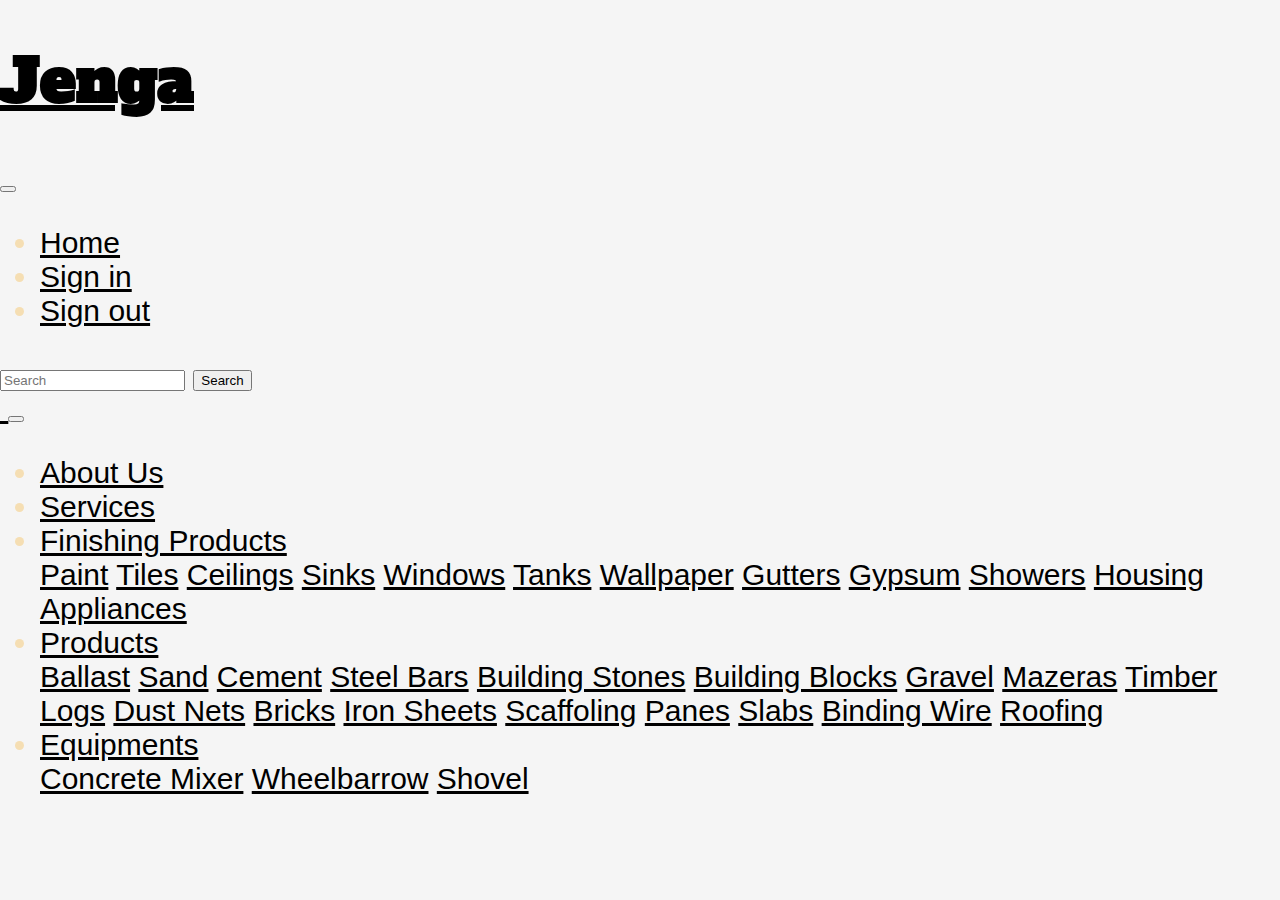
==== index.html @ 9873639e "create responsive navbar" ====
<!DOCTYPE html>
<html lang="en">

<head>
  <script src="js/jquery-3.4.1.js"></script>
  <script src="js/scripts.js"></script>
  <script src="https://ajax.googleapis.com/ajax/libs/jquery/3.4.1/jquery.min.js"></script>
  <script src="https://cdnjs.cloudflare.com/ajax/libs/popper.js/1.14.7/umd/popper.min.js"></script>
  <script src="https://maxcdn.bootstrapcdn.com/bootstrap/4.3.1/js/bootstrap.min.js"></script>
  <link rel="stylesheet" href="css/bootstrap.css">
  <link rel="stylesheet" href="css/styles.css">
  <link href="https://fonts.googleapis.com/css?family=Pacifico&display=swap" rel="stylesheet">
  <link href="https://fonts.googleapis.com/css?family=Alfa+Slab+One&display=swap" rel="stylesheet">
  <link rel="stylesheet" href="https://cdnjs.cloudflare.com/ajax/libs/font-awesome/4.7.0/css/font-awesome.min.css">

  <title>Jenga</title>
</head>

<body>


  <nav class="navbar navbar-expand-lg navbar-light bg-warning " id="navbar">
    <a class="navbar-brand" href="#">
      <h1>Jenga</h1>
    </a>
    <button class="navbar-toggler" type="button" data-toggle="collapse" data-target="#navbarSupportedContent1"
      aria-controls="navbarSupportedContent" aria-expanded="false" aria-label="Toggle navigation">
      <span class="navbar-toggler-icon"></span>
    </button>

    <div class="collapse navbar-collapse"  id="navbarSupportedContent1">
      <ul class="navbar-nav mr-auto">
        <li class="nav-item active">
          <a class="nav-link" href="#">Home <span class="sr-only">(current)</span></a>
        </li>
        <li class="nav-item">
          <a class="nav-link" href="#">Sign in</a>
        </li>
        <li class="nav-item">
          <a class="nav-link" href="#">Sign out</a>
        </li>
      </ul>
      <form class="form-inline my-2 my-lg-0">
        <input class="form-control mr-sm-2" type="search" placeholder="Search" aria-label="Search">
        <button class="btn btn-outline-dark my-2 my-sm-0" type="submit">Search</button>
      </form>
    </div>
  </nav>
  <nav class="navbar navbar-expand-lg navbar-light bg-light sticky-top" id="navbar">
    <a class="navbar-brand" href="#">
      <img src="Images/logo.jpeg" alt="">
    </a>
    <button class="navbar-toggler" type="button" data-toggle="collapse" data-target="#navbarSupportedContent2"
      aria-controls="navbarSupportedContent" aria-expanded="false" aria-label="Toggle navigation">
      <span class="navbar-toggler-icon"></span>
    </button>

    <div class="collapse navbar-collapse" id="navbarSupportedContent2">
      <ul class="navbar-nav mr-auto">
        <li class="nav-item active">
          <a class="nav-link" href="#">About Us <span class="sr-only">(current)</span></a>
        </li>
        <li class="nav-item">
          <a class="nav-link" href="#">Services</a>
        </li>
        <li class="nav-item dropdown">
          <a class="nav-link dropdown-toggle" href="#" id="navbardrop" data-toggle="dropdown">
            Finishing Products
          </a>
          <div class="dropdown-menu">
            <a class="dropdown-item " href="#">Paint</a>
            <a class="dropdown-item " href="#">Tiles</a>
            <a class="dropdown-item " href="#">Ceilings</a>
            <a class="dropdown-item " href="#">Sinks</a>
            <a class="dropdown-item " href="#">Windows</a>
            <a class="dropdown-item " href="#">Tanks</a>
            <a class="dropdown-item " href="#">Wallpaper</a>
            <a class="dropdown-item " href="#">Gutters</a>
            <a class="dropdown-item " href="#">Gypsum</a>
            <a class="dropdown-item " href="#">Showers</a>
            <a class="dropdown-item " href="#">Housing Appliances</a>


          </div>
        </li>
        <li class="nav-item dropdown">
          <a class="nav-link dropdown-toggle" href="#" id="navbardrop" data-toggle="dropdown">
            Products
          </a>
          <div class="dropdown-menu">
            <a class="dropdown-item " href="#">Ballast</a>
            <a class="dropdown-item " href="#">Sand</a>
            <a class="dropdown-item " href="#">Cement</a>
            <a class="dropdown-item " href="#">Steel Bars</a>
            <a class="dropdown-item " href="#">Building Stones</a>
            <a class="dropdown-item " href="#">Building Blocks</a>
            <a class="dropdown-item " href="#">Gravel</a>
            <a class="dropdown-item " href="#">Mazeras</a>
            <a class="dropdown-item " href="#">Timber</a>
            <a class="dropdown-item " href="#">Logs</a>
            <a class="dropdown-item " href="#">Dust Nets</a>
            <a class="dropdown-item " href="#">Bricks</a>
            <a class="dropdown-item " href="#">Iron Sheets</a>
            <a class="dropdown-item " href="#">Scaffoling</a>
            <a class="dropdown-item " href="#">Panes</a>
            <a class="dropdown-item " href="#">Slabs</a>
            <a class="dropdown-item " href="#">Binding Wire</a>
            <a class="dropdown-item " href="#">Roofing</a>


          </div>
        </li>
        <li class="nav-item dropdown">
          <a class="nav-link dropdown-toggle" href="#" id="navbardrop" data-toggle="dropdown">
            Equipments
          </a>
          <div class="dropdown-menu">
            <a class="dropdown-item " href="#">Concrete Mixer</a>
            <a class="dropdown-item " href="#">Wheelbarrow</a>
            <a class="dropdown-item " href="#">Shovel</a>

          </div>
        </li>
        <!-- <li class="nav-item">
          <a class="nav-link" href="#">Sign out</a>
        </li> -->
      </ul>

    </div>
  </nav>






  
  
</body>

</html>
---- css/styles.css ----
body{
  background-color:whitesmoke;
}
h1{
  font-family: 'Alfa Slab One', cursive;  
}
h2{
  font-family: 'Alfa Slab One', cursive;  
  text-align: center;
  font-size: 50px;
  padding: 4%;

}
h3{
  font-family: 'Alfa Slab One', cursive;  
  text-align: center;

}

#collapse{
  text-align: center;
}
.nav2{
 color: black;
}
a{
  color: black;
}

#img1{
  float: left;
}
.carousel-inner img {
  width: 100%;
  height: 100%;
}
.card-img-overlay{
  display: none;
}
body {
  margin: 0;
  font-family: Arial, Helvetica, sans-serif;
}
#navbar{
  font-size: 30px;
  color: wheat;
}
#navbar img{
  border-radius: 50%;
  width: 40%;
}
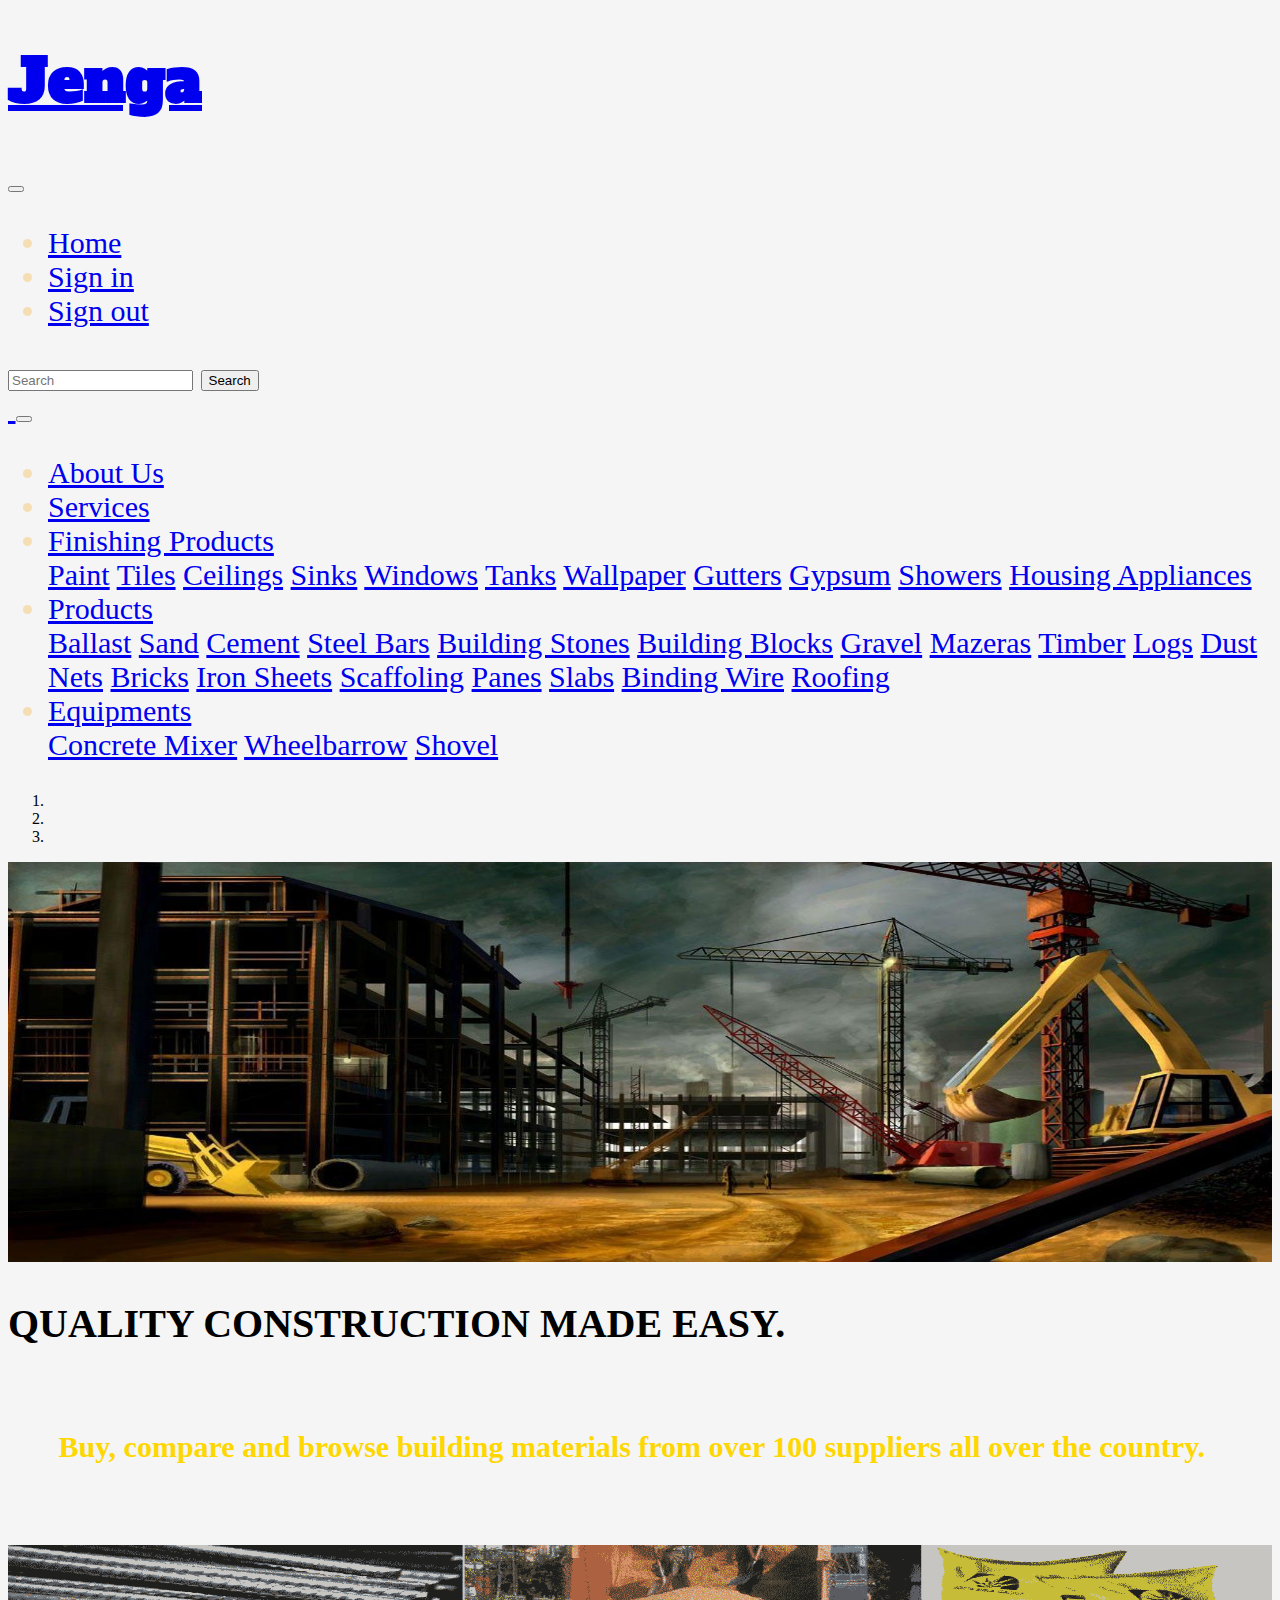
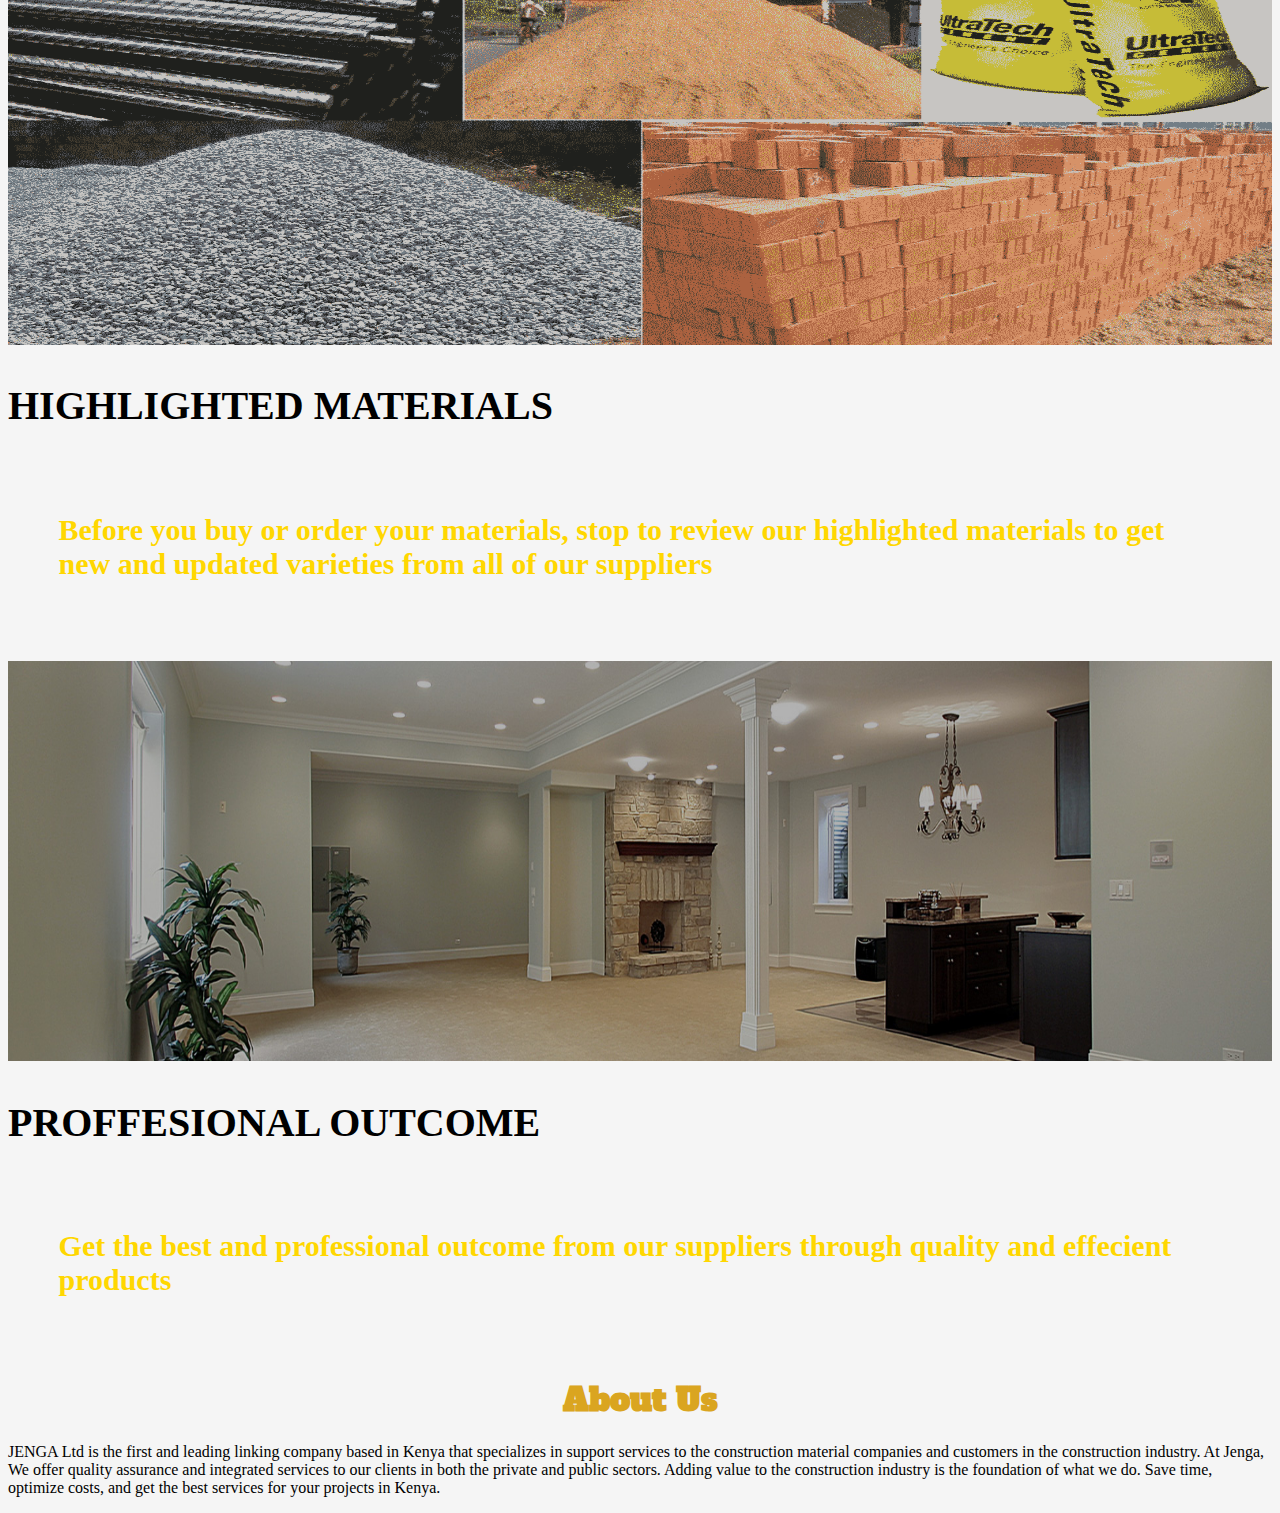
==== commit 26c26bcf: "add carousel and about section with styles" ====
--- a/index.html
+++ b/index.html
@@ -40,8 +40,8 @@
           <a class="nav-link" href="#">Sign out</a>
         </li>
       </ul>
-      <form class="form-inline my-2 my-lg-0">
-        <input class="form-control mr-sm-2" type="search" placeholder="Search" aria-label="Search">
+      <form action ="https://www.google.com/search" method="Get" class="form-inline my-2 my-lg-0">
+        <input class="form-control mr-sm-2" type="search" name="q" placeholder="Search" aria-label="Search">
         <button class="btn btn-outline-dark my-2 my-sm-0" type="submit">Search</button>
       </form>
     </div>
@@ -128,6 +128,69 @@
 
     </div>
   </nav>
+  <div id="myCarousel" class="carousel slide" data-ride="carousel">
+    <!-- Indicators -->
+    <ol class="carousel-indicators">
+      <li data-target="#myCarousel" data-slide-to="0" class="active"></li>
+      <li data-target="#myCarousel" data-slide-to="1"></li>
+      <li data-target="#myCarousel" data-slide-to="2"></li>
+    </ol>
+
+    <!-- Wrapper for slides -->
+    <div class="carousel-inner">
+      <div class="item active">
+        <img src="./Images/workshop.jpg" alt="workshop" style="width:100%; height: 400px;">
+        <div class="carousel-caption ">
+            <h2 id="kwanza">QUALITY CONSTRUCTION MADE EASY.</h2>
+            <p id="prime"> Buy, compare and browse building materials from over 100 suppliers all over the country.</p>
+          </div>
+      </div>
+
+      <div class="item">
+        <img src="./Images/materials.png" alt="supply" style="width:100%;height: 400px;">
+        <div class="carousel-caption">
+            <h2 id="kwanza">HIGHLIGHTED MATERIALS</h2>
+            <p id="prime">Before you buy or order your materials, stop to review our highlighted materials to get new and updated varieties from all of our suppliers</p>
+          </div>
+      </div>
+    
+      <div class="item">
+        <img src="./Images/slide2.jpg" alt="house" style="width:100%; height: 400px;">
+        <div class="carousel-caption">
+            <h2 id="kwanza">PROFFESIONAL OUTCOME</h2>
+            <p id="prime">Get the best and professional outcome from our suppliers through quality and effecient products</p>
+          </div>
+      </div>
+    </div>
+
+    <!-- Left and right controls -->
+    <a class="left carousel-control" href="#myCarousel" data-slide="prev">
+      <span class="glyphicon glyphicon-chevron-left"></span>
+      <span class="sr-only">Previous</span>
+    </a>
+    <a class="right carousel-control" href="#myCarousel" data-slide="next">
+      <span class="glyphicon glyphicon-chevron-right"></span>
+      <span class="sr-only">Next</span>
+    </a>
+  </div>
+  <div class="jumbotron jumbotron-fluid">
+    <div class="container">
+     <h1 class="display-4">About Us</h1>
+      <p class="lead">
+        JENGA Ltd is the first and leading linking company based in Kenya that
+        specializes in support services to the construction material companies
+        and customers in the construction industry. At Jenga, We offer quality
+        assurance and integrated services to our clients in both the private
+        and public sectors. Adding value to the construction industry is the
+        foundation of what we do. Save time, optimize costs, and get the best
+        services for your projects in Kenya.
+      </p>
+    </div>
+  </div>
+
+
+
+  
 
 
 
--- a/css/styles.css
+++ b/css/styles.css
@@ -4,43 +4,9 @@
 h1{
   font-family: 'Alfa Slab One', cursive;  
 }
-h2{
-  font-family: 'Alfa Slab One', cursive;  
-  text-align: center;
-  font-size: 50px;
-  padding: 4%;
 
-}
-h3{
-  font-family: 'Alfa Slab One', cursive;  
-  text-align: center;
 
-}
-
-#collapse{
-  text-align: center;
-}
-.nav2{
- color: black;
-}
-a{
-  color: black;
-}
-
-#img1{
-  float: left;
-}
-.carousel-inner img {
-  width: 100%;
-  height: 100%;
-}
-.card-img-overlay{
-  display: none;
-}
-body {
-  margin: 0;
-  font-family: Arial, Helvetica, sans-serif;
-}
+  
 #navbar{
   font-size: 30px;
   color: wheat;
@@ -48,4 +14,41 @@
 #navbar img{
   border-radius: 50%;
   width: 40%;
+}
+#kwanza{
+  font-family: italics;
+  font-size: 40px;
+}
+#prime{
+  font-size: 30px;
+  color:gold;
+  font-weight: bold;
+}
+#prime{
+  /* animation: heartbeat 4s infinite; */
+  animation: mymove 5s infinite;
+  padding: 4%;
+}
+@keyframes mymove {
+  0%,
+  20%,
+  50%,
+  80%,
+  100% {
+    transform: translateY(0);
+  }
+  40% {
+    transform: translateY(-55px);
+  }
+  60% {
+    transform: translateY(-45px);
+  }
+  
+}
+.display-4{
+  text-align: center;
+  color:goldenrod;
+}
+.jumbotron{
+  margin-top:17px;
 }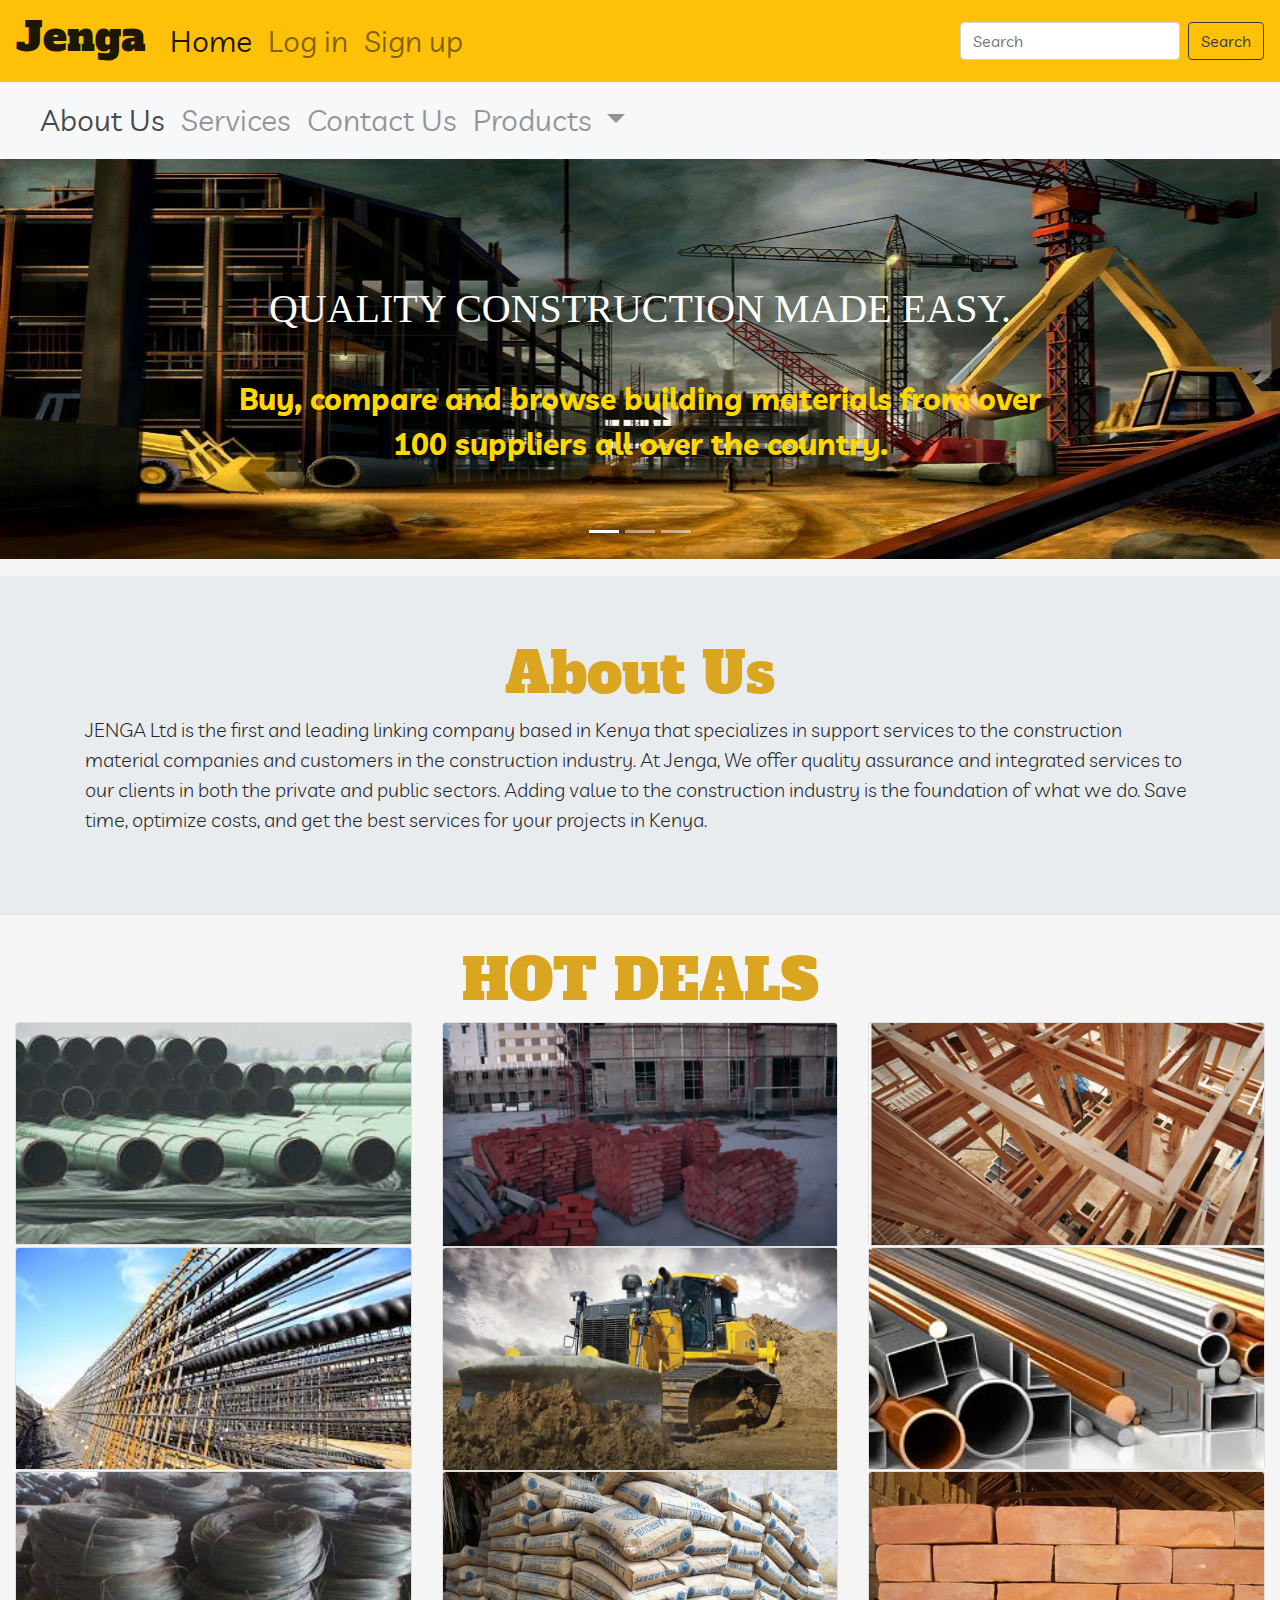
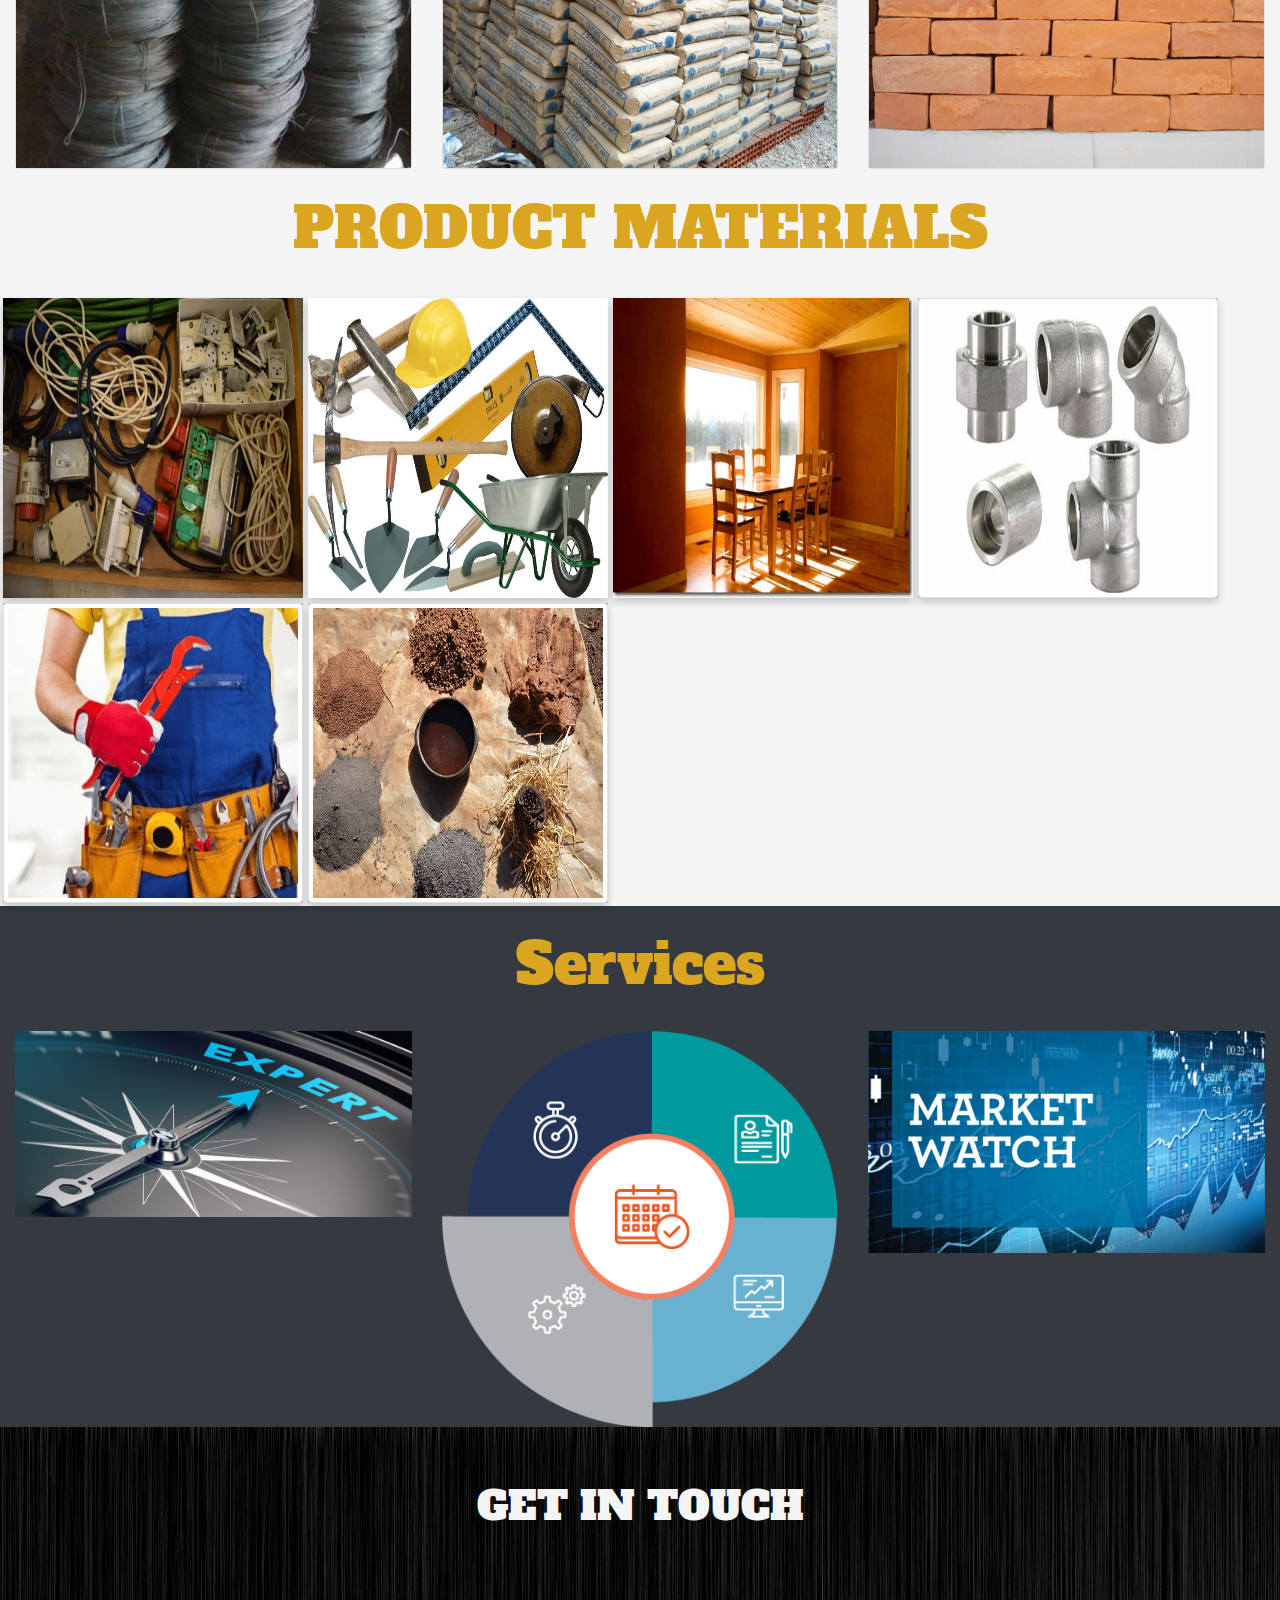
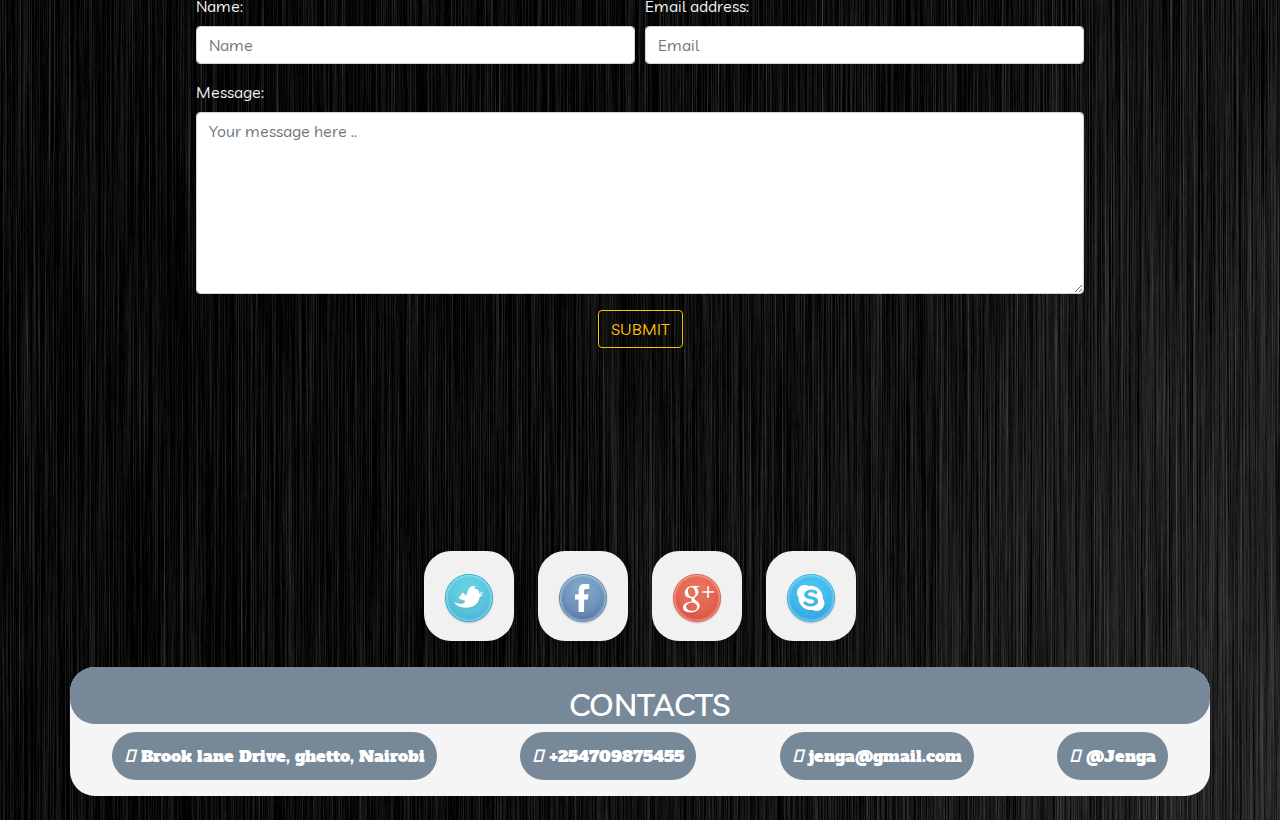
==== commit d2c148d2: "crates webpage" ====
--- a/index.html
+++ b/index.html
@@ -2,6 +2,9 @@
 <html lang="en">
 
 <head>
+  <link href="//maxcdn.bootstrapcdn.com/bootstrap/4.1.1/css/bootstrap.min.css" rel="stylesheet" id="bootstrap-css">
+  <script src="//maxcdn.bootstrapcdn.com/bootstrap/4.1.1/js/bootstrap.min.js"></script>
+  <script src="//cdnjs.cloudflare.com/ajax/libs/jquery/3.2.1/jquery.min.js"></script>
   <script src="js/jquery-3.4.1.js"></script>
   <script src="js/scripts.js"></script>
   <script src="https://ajax.googleapis.com/ajax/libs/jquery/3.4.1/jquery.min.js"></script>
@@ -9,6 +12,8 @@
   <script src="https://maxcdn.bootstrapcdn.com/bootstrap/4.3.1/js/bootstrap.min.js"></script>
   <link rel="stylesheet" href="css/bootstrap.css">
   <link rel="stylesheet" href="css/styles.css">
+  <link rel="stylesheet" href="./css/stylescategories.css">
+  <link href="https://fonts.googleapis.com/css?family=Livvic&display=swap" rel="stylesheet">
   <link href="https://fonts.googleapis.com/css?family=Pacifico&display=swap" rel="stylesheet">
   <link href="https://fonts.googleapis.com/css?family=Alfa+Slab+One&display=swap" rel="stylesheet">
   <link rel="stylesheet" href="https://cdnjs.cloudflare.com/ajax/libs/font-awesome/4.7.0/css/font-awesome.min.css">
@@ -18,9 +23,9 @@
 
 <body>
 
-
+<div class="font">
   <nav class="navbar navbar-expand-lg navbar-light bg-warning " id="navbar">
-    <a class="navbar-brand" href="#">
+    <a class="navbar-brand" href="index.html">
       <h1>Jenga</h1>
     </a>
     <button class="navbar-toggler" type="button" data-toggle="collapse" data-target="#navbarSupportedContent1"
@@ -28,26 +33,26 @@
       <span class="navbar-toggler-icon"></span>
     </button>
 
-    <div class="collapse navbar-collapse"  id="navbarSupportedContent1">
+    <div class="collapse navbar-collapse" id="navbarSupportedContent1">
       <ul class="navbar-nav mr-auto">
         <li class="nav-item active">
-          <a class="nav-link" href="#">Home <span class="sr-only">(current)</span></a>
+          <a class="nav-link" href="index.html">Home <span class="sr-only">(current)</span></a>
         </li>
         <li class="nav-item">
-          <a class="nav-link" href="#">Sign in</a>
+          <a class="nav-link" href="login.html">Log in</a>
         </li>
         <li class="nav-item">
-          <a class="nav-link" href="#">Sign out</a>
+          <a class="nav-link" href="login.html">Sign up</a>
         </li>
       </ul>
-      <form action ="https://www.google.com/search" method="Get" class="form-inline my-2 my-lg-0">
+      <form action="https://www.google.com/search" method="Get" class="form-inline my-2 my-lg-0">
         <input class="form-control mr-sm-2" type="search" name="q" placeholder="Search" aria-label="Search">
         <button class="btn btn-outline-dark my-2 my-sm-0" type="submit">Search</button>
       </form>
     </div>
   </nav>
-  <nav class="navbar navbar-expand-lg navbar-light bg-light sticky-top" id="navbar">
-    <a class="navbar-brand" href="#">
+  <nav class="navbar navbar-expand-lg navbar-light bg-light sticky-top" id="navbar" style="opacity: 0.8;">
+    <a class="navbar-brand" href="index.html">
       <img src="Images/logo.jpeg" alt="">
     </a>
     <button class="navbar-toggler" type="button" data-toggle="collapse" data-target="#navbarSupportedContent2"
@@ -58,76 +63,37 @@
     <div class="collapse navbar-collapse" id="navbarSupportedContent2">
       <ul class="navbar-nav mr-auto">
         <li class="nav-item active">
-          <a class="nav-link" href="#">About Us <span class="sr-only">(current)</span></a>
+          <a class="nav-link" href="#about">About Us <span class="sr-only">(current)</span></a>
         </li>
         <li class="nav-item">
-          <a class="nav-link" href="#">Services</a>
-        </li>
+          <a class="nav-link" href="#serve">Services</a>
+        </li>
+        <li class="nav-item">
+          <a class="nav-link" href="#contacts">Contact Us</a>
+        </li>
+
         <li class="nav-item dropdown">
-          <a class="nav-link dropdown-toggle" href="#" id="navbardrop" data-toggle="dropdown">
-            Finishing Products
-          </a>
-          <div class="dropdown-menu">
-            <a class="dropdown-item " href="#">Paint</a>
-            <a class="dropdown-item " href="#">Tiles</a>
-            <a class="dropdown-item " href="#">Ceilings</a>
-            <a class="dropdown-item " href="#">Sinks</a>
-            <a class="dropdown-item " href="#">Windows</a>
-            <a class="dropdown-item " href="#">Tanks</a>
-            <a class="dropdown-item " href="#">Wallpaper</a>
-            <a class="dropdown-item " href="#">Gutters</a>
-            <a class="dropdown-item " href="#">Gypsum</a>
-            <a class="dropdown-item " href="#">Showers</a>
-            <a class="dropdown-item " href="#">Housing Appliances</a>
-
-
-          </div>
-        </li>
-        <li class="nav-item dropdown">
-          <a class="nav-link dropdown-toggle" href="#" id="navbardrop" data-toggle="dropdown">
+          <a class="nav-link dropdown-toggle" id="navbardrop" data-toggle="dropdown">
             Products
           </a>
           <div class="dropdown-menu">
-            <a class="dropdown-item " href="#">Ballast</a>
-            <a class="dropdown-item " href="#">Sand</a>
-            <a class="dropdown-item " href="#">Cement</a>
-            <a class="dropdown-item " href="#">Steel Bars</a>
-            <a class="dropdown-item " href="#">Building Stones</a>
-            <a class="dropdown-item " href="#">Building Blocks</a>
-            <a class="dropdown-item " href="#">Gravel</a>
-            <a class="dropdown-item " href="#">Mazeras</a>
-            <a class="dropdown-item " href="#">Timber</a>
-            <a class="dropdown-item " href="#">Logs</a>
-            <a class="dropdown-item " href="#">Dust Nets</a>
-            <a class="dropdown-item " href="#">Bricks</a>
-            <a class="dropdown-item " href="#">Iron Sheets</a>
-            <a class="dropdown-item " href="#">Scaffoling</a>
-            <a class="dropdown-item " href="#">Panes</a>
-            <a class="dropdown-item " href="#">Slabs</a>
-            <a class="dropdown-item " href="#">Binding Wire</a>
-            <a class="dropdown-item " href="#">Roofing</a>
-
-
-          </div>
-        </li>
-        <li class="nav-item dropdown">
-          <a class="nav-link dropdown-toggle" href="#" id="navbardrop" data-toggle="dropdown">
-            Equipments
-          </a>
-          <div class="dropdown-menu">
-            <a class="dropdown-item " href="#">Concrete Mixer</a>
-            <a class="dropdown-item " href="#">Wheelbarrow</a>
-            <a class="dropdown-item " href="#">Shovel</a>
-
-          </div>
-        </li>
-        <!-- <li class="nav-item">
-          <a class="nav-link" href="#">Sign out</a>
-        </li> -->
+            <a class="dropdown-item " href="products.html#build">Building products</a>
+            <a class="dropdown-item " href="products.html#equip">Eqiupments</a>
+            <a class="dropdown-item " href="products.html#fit">Fittings</a>
+            <a class="dropdown-item " href="products.html#drain">Drainage and Plumbing</a>
+            <a class="dropdown-item " href="products.html#electrical">Electical appliances</a>
+            <a class="dropdown-item " href="products.html#finish">Finishing products</a>
+
+
+          </div>
+        </li>
+
+
       </ul>
 
     </div>
   </nav>
+
   <div id="myCarousel" class="carousel slide" data-ride="carousel">
     <!-- Indicators -->
     <ol class="carousel-indicators">
@@ -141,25 +107,27 @@
       <div class="item active">
         <img src="./Images/workshop.jpg" alt="workshop" style="width:100%; height: 400px;">
         <div class="carousel-caption ">
-            <h2 id="kwanza">QUALITY CONSTRUCTION MADE EASY.</h2>
-            <p id="prime"> Buy, compare and browse building materials from over 100 suppliers all over the country.</p>
-          </div>
+          <h2 id="kwanza">QUALITY CONSTRUCTION MADE EASY.</h2>
+          <p id="prime"> Buy, compare and browse building materials from over 100 suppliers all over the country.</p>
+        </div>
       </div>
 
       <div class="item">
         <img src="./Images/materials.png" alt="supply" style="width:100%;height: 400px;">
         <div class="carousel-caption">
-            <h2 id="kwanza">HIGHLIGHTED MATERIALS</h2>
-            <p id="prime">Before you buy or order your materials, stop to review our highlighted materials to get new and updated varieties from all of our suppliers</p>
-          </div>
-      </div>
-    
+          <h2 id="kwanza">HIGHLIGHTED MATERIALS</h2>
+          <p id="prime">Before you buy or order your materials, stop to review our highlighted materials to get new and
+            updated varieties from all of our suppliers</p>
+        </div>
+      </div>
+
       <div class="item">
         <img src="./Images/slide2.jpg" alt="house" style="width:100%; height: 400px;">
         <div class="carousel-caption">
-            <h2 id="kwanza">PROFFESIONAL OUTCOME</h2>
-            <p id="prime">Get the best and professional outcome from our suppliers through quality and effecient products</p>
-          </div>
+          <h2 id="kwanza">PROFFESIONAL OUTCOME</h2>
+          <p id="prime">Get the best and professional outcome from our suppliers through quality and effecient products
+          </p>
+        </div>
       </div>
     </div>
 
@@ -173,9 +141,9 @@
       <span class="sr-only">Next</span>
     </a>
   </div>
-  <div class="jumbotron jumbotron-fluid">
+  <div class="jumbotron jumbotron-fluid" id="about">
     <div class="container">
-     <h1 class="display-4">About Us</h1>
+      <h1 class="display-4">About Us</h1>
       <p class="lead">
         JENGA Ltd is the first and leading linking company based in Kenya that
         specializes in support services to the construction material companies
@@ -187,18 +155,478 @@
       </p>
     </div>
   </div>
-
-
-
-  
-
-
-
-
-
-
-  
-  
+  <h1 class="display-4">HOT DEALS</h1>
+  <div class="container-fluid">
+    <div class="back">
+      <div class="row">
+        <div class="col-sm-4">
+          <div class="card">
+            <div class="con">
+              <img class="card-img-top" src="./Images/material5.jpeg" alt="">
+              <div class="overlay">
+
+                <div class="deal" class="card-body">
+                  <header>PIPES</header>
+                  <p>Was <strike> <span class="was">12000</span> </strike></p>
+                  <p>Now <span class="is">9000</span> </p>
+                  <button class="bg-warning" type="button" data-toggle="modal"
+                    data-target="#exampleModalCenter">Order</button>
+
+                </div>
+              </div>
+            </div>
+          </div>
+        </div>
+
+        <div class="col-sm-4">
+          <div class="card">
+            <div class="con">
+              <img class="card-img-top" src="./Images/material4.jpg" alt="">
+              <div class="overlay">
+
+                <div class="deal" class="card-body">
+                  <header>BRICKS RED</header>
+                  <p>Was <strike> <span class="was">2000</span> </strike></p>
+                  <p>Now <span class="is">1000</span> </p>
+                  <button class="bg-warning" type="button" data-toggle="modal"
+                    data-target="#exampleModalCenter">Order</button>
+                </div>
+              </div>
+            </div>
+          </div>
+        </div>
+
+
+        <div class="col-sm-4">
+          <div class="card">
+            <div class="con">
+              <img class="card-img-top" src="./Images/wood2.jpg" alt="">
+              <div class="overlay">
+                <div class="deal" class="card-body">
+                  <header>WOOD</header>
+                  <p>Was <strike> <span class="was">8000</span> </strike></p>
+                  <p>Now <span class="is">3000</span> </p>
+                  <button class="bg-warning" type="button" data-toggle="modal"
+                    data-target="#exampleModalCenter">Order</button>
+                </div>
+              </div>
+            </div>
+          </div>
+        </div><br><br>
+
+
+        <div class="col-sm-4">
+          <div class="card">
+            <div class="con">
+              <img class="card-img-top" src="./Images/material3.jpeg" alt="">
+              <div class="overlay">
+                <div class="deal" class="card-body" class="mymove1">
+                  <header>STEEL</header>
+                  <p>Was <strike> <span class="was">780</span> </strike></p>
+                  <p>Now <span class="is">99</span> </p>
+                  <button class="bg-warning" type="button" data-toggle="modal"
+                    data-target="#exampleModalCenter">Order</button>
+                </div>
+              </div>
+            </div>
+
+          </div>
+        </div>
+
+        <div class=" col-sm-4 ">
+          <div class="card">
+            <div class="con">
+              <img class="card-img-top" src="./Images/bull.jpg" alt="">
+              <div class="overlay">
+                <div class="deal" class="card-body">
+                  <header>EXCAVATOR</header>
+                  <p>Was <strike> <span class="was">1100</span> </strike></p>
+                  <p>Now <span class="is">800</span> </p>
+                  <button class="bg-warning" type="button" data-toggle="modal"
+                    data-target="#exampleModalCenter">Order</button>
+                </div>
+              </div>
+            </div>
+          </div>
+        </div>
+
+
+        <div class=" col-sm-4 ">
+          <div class="card">
+            <div class="con">
+              <img class="card-img-top" src="./Images/material2.jpeg" alt="" height="">
+              <div class="overlay">
+
+                <div class="deal" class="card-body">
+                  <header>METAL PIPES</header>
+                  <p>Was <strike> <span class="was">2000</span> </strike></p>
+                  <p>Now <span class="is">1000</span> </p>
+                  <button class="bg-warning" type="button" data-toggle="modal"
+                    data-target="#exampleModalCenter">Order</button>
+                </div>
+              </div>
+            </div>
+          </div>
+        </div>
+        <br><br><br>
+
+
+
+
+
+        <div class=" col-sm-4 ">
+          <div class="card">
+            <div class="con">
+              <img class="card-img-top" src="./Images/binding2.jpg" alt="">
+              <div class="overlay">
+
+                <div class="deal" class="card-body">
+                  <header>BINDING WIRE</header>
+                  <p>Was <strike> <span class="was">6000</span> </strike></p>
+                  <p>Now <span class="is">4000</span> </p>
+                  <button class="bg-warning" type="button" data-toggle="modal"
+                    data-target="#exampleModalCenter">Order</button>
+                </div>
+              </div>
+            </div>
+          </div>
+        </div>
+
+        <div class="col-sm-4 ">
+          <div class="card">
+            <div class="con">
+              <img class="card-img-top" src="./Images/slides/cement.jpg" alt="">
+              <div class="overlay">
+
+                <div class="deal" class="card-body">
+                  <header>CEMENT</header>
+                  <p>Was <strike> <span class="was">8000</span> </strike></p>
+                  <p>Now <span class="is">5000</span> </p>
+                  <button class="bg-warning" type="button" data-toggle="modal"
+                    data-target="#exampleModalCenter">Order</button>
+                </div>
+              </div>
+            </div>
+          </div>
+        </div>
+
+
+        <div class="col-sm-4">
+          <div class="card">
+            <div class="con">
+              <img class="card-img-top" src="./Images/slides/clay-bricks.jpg" alt="">
+              <div class="overlay">
+
+                <div class="deal" class="card-body">
+                  <header>BRICKS BROWN</header>
+                  <p>Was <strike> <span class="was">2000</span> </strike></p>
+                  <p>Now <span class="is">1000</span> </p>
+                  <button class="bg-warning" type="button" data-toggle="modal"
+                    data-target="#exampleModalCenter">Order</button>
+                </div>
+              </div>
+            </div>
+          </div>
+
+        </div>
+
+
+      </div>
+    </div>
+
+    <div class="modal fade" id="exampleModalCenter" tabindex="-1" role="dialog"
+      aria-labelledby="exampleModalCenterTitle" aria-hidden="true">
+      <div class="modal-dialog modal-dialog-centered" role="document">
+        <div class="modal-content">
+          <div class="modal-header">
+            <h5 class="modal-title" id="exampleModalCenterTitle">Modal title</h5>
+            <button type="button" class="close" data-dismiss="modal" aria-label="Close">
+              <span aria-hidden="true">&times;</span>
+            </button>
+          </div>
+          <div class="modal-body">
+            ...
+          </div>
+          <div class="modal-footer">
+            <button type="button" class="btn btn-secondary" data-dismiss="modal">Close</button>
+            <button type="button" class="btn btn-primary">Save changes</button>
+          </div>
+        </div>
+      </div>
+    </div>
+
+  </div>
+
+
+  <h1 class="display-4" style="padding: 2%;">PRODUCT MATERIALS</h1>
+  <div class="container-fluid">
+    <div class="row" class="flip">
+      <div class="col-md-2.5" style="padding: 0.2%;">
+        <div class="flip-card">
+          <div class="flip-card-inner">
+            <div class="flip-card-front">
+              <img src="Images/electric.jpg" alt="Avatar" style="width:300px;height:300px;">
+            </div>
+            <div class="flip-card-back bg-dark">
+              <h1>ELECRICAL APPLIANCES</h1>
+              <a href="products.html" class="btn btn-warning" style="color: black;">View</a>
+
+            </div>
+          </div>
+        </div>
+      </div>
+      <div class="col-md-2.5" style="padding: 0.2%;">
+        <div class="flip-card">
+          <div class="flip-card-inner">
+            <div class="flip-card-front">
+              <img src="Images/equip.jpg" alt="Avatar" style="width:300px;height:300px;">
+            </div>
+            <div class="flip-card-back bg-dark">
+              <h1>BUILDING EQUIPMENTS</h1>
+              <a href="products.html" class="btn btn-warning" style="color: black;">View</a>
+            </div>
+          </div>
+        </div>
+      </div>
+      <div class="col-md-2.5" style="padding: 0.2%;">
+        <div class="flip-card">
+          <div class="flip-card-inner">
+            <div class="flip-card-front">
+              <img src="Images/finish.jpg" alt="Avatar" style="width:300px;height:300px;">
+            </div>
+            <div class="flip-card-back bg-dark">
+              <h1>FINISHING MATERIALS</h1>
+              <a href="products.html" class="btn btn-warning" style="color: black;">View</a>
+            </div>
+          </div>
+        </div>
+      </div>
+      <div class="col-md-2.5" style="padding: 0.2%;">
+        <div class="flip-card">
+          <div class="flip-card-inner">
+            <div class="flip-card-front">
+              <img src="Images/fitting.jpg" alt="Avatar" style="width:300px;height:300px;" class="img-thumbnail">
+            </div>
+            <div class="flip-card-back bg-dark">
+              <h1>FITTING MATERIALS</h1>
+              <a href="products.html" class="btn btn-warning" style="color: black;">View</a>
+            </div>
+          </div>
+        </div>
+      </div>
+      <div class="col-md-2.5" style="padding: 0.2%;">
+        <div class="flip-card">
+          <div class="flip-card-inner">
+            <div class="flip-card-front">
+              <img src="Images/plumbe.png" alt="Avatar" style="width:300px;height:300px;" class="img-thumbnail">
+            </div>
+            <div class="flip-card-back bg-dark">
+              <h1>PLUMBING MATERIALS</h1>
+              <a href="products.html" class="btn btn-warning" style="color: black;">View</a>
+            </div>
+          </div>
+        </div>
+      </div>
+      <div class="col-md-2.5" style="padding: 0.2%;">
+        <div class="flip-card">
+          <div class="flip-card-inner">
+            <div class="flip-card-front">
+              <img src="Images/materials.jpg" alt="Avatar" style="width:300px;height:300px;" class="img-thumbnail">
+            </div>
+            <div class="flip-card-back bg-dark">
+              <h1>BUILDING MATERIALS</h1>
+              <a href="products.html" class="btn btn-warning" style="color: black;">View</a>
+            </div>
+          </div>
+        </div>
+      </div>
+    </div>
+  </div>
+
+  <!-- 
+  <div class="form-control-range bg-warning" style="text-align: center;">
+    <h1 id="">POPULAR CATEGORIES</h1>
+  </div> -->
+  <!-- <div class="container-fluid d-flex jumbotron bg-dark " id="container1" style="opacity: 0.8">
+    <div class="flexslider left">
+      <ul class="slides">
+        <li>
+          <img src="Images/PVC-Pipe-Fitting.jpeg" height="500px">
+          <div class="meta">
+            <h1></h1>
+            <h2></h2>
+            <div class="category">
+              <p>Kshs 1,000</p>
+              <span><button><a href="products.html">FITTING</a></button></span>
+            </div>
+          </div>
+        </li>
+        <li>
+          <img src="Images/sand.jpg" height="500px">
+          <div class="meta">
+            <h1></h1>
+            <h2></h2>
+            <div class="category">
+              <p>Kshs 38,000 per 20tonnes</p>
+              <span><button><a href="products.html">BUILDING MATERIALS</a></button></span>
+            </div>
+          </div>
+        </li>
+        <li>
+          <img src="Images/concrete-mixer.jpg" height="500px">
+          <div class="meta">
+            <h1></h1>
+            <h2></h2>
+            <div class="category">
+              <p>Kshs 120,000</p>
+              <span><button><a href="products.html">EQUIPMENT</a></button></span>
+            </div>
+          </div>
+        </li>
+        <li>
+          <img src="Images/tile5.jpg" height="500px">
+          <div class="meta">
+            <h1></h1>
+            <h2></h2>
+            <div class="category">
+              <p>Kshs 600/m2</p>
+              <span><button><a href="products.html">FINISHING</a></button></span>
+            </div>
+          </div>
+        </li>
+      </ul>
+    </div>
+  </div>
+  <script src="https://cdnjs.cloudflare.com/ajax/libs/flexslider/2.2.0/jquery.flexslider-min.js"></script>
+  <script>
+    $('.flexslider').flexslider({
+      animation: "slide",
+      controlNav: false
+    });
+  </script> -->
+
+
+  <div class="container-fluid bg-dark">
+    <div id="serve">
+      <h1 class="display-4" style="padding: 2%;">Services</h1>
+      <div class="row text-center">
+        <div class="col-md-4 main">
+          <img src="Images/expert.jpg" alt="Market Expertise" class="show img-fluid">
+
+          <div class="hide">
+            <h2>Market Expertise</h2>
+            <p>Construction regulations and labor laws around the world vary greatly, and we have experts around to give
+              you the best quality destinations to buy your materials for the required standards. We do regular research
+              to make sure that our
+              clients get the best out of the best.</p>
+
+          </div>
+
+        </div>
+
+
+        <div class="col-md-4 main">
+          <img src="Images/schedule1.png" alt="Scheduling" class="show img-fluid">
+
+          <div class="hide">
+            <h2>Scheduling</h2>
+            <p>At Jenga, we schedule our clients the best time that they are available. This makes it more convenient
+              and saves time for our clients. Its the joy of every client when he/she gets the required materials at the
+              required time. We as
+              Jenga facilitate this by making sure that all of our materials clients are always on time when required by
+              the customers.</p>
+
+          </div>
+
+        </div>
+        <div class="col-md-4 main">
+          <img src="Images/market-watch.jpg" alt="market watch" class="show img-fluid">
+
+          <div class="overlay">
+            <a href="#" class="icon" title="User Profile">
+              <i class="fas fa-hand-pointer"></i>
+            </a>
+          </div>
+          <div class="hide">
+            <h2>Global market watch</h2>
+            <p>We rely on advanced technology to deliver a 100% transition between the material companies and the
+              customers. Our salespersons around the nation do more research on the modern materials that are widely
+              used so that we replicate the
+              same to our clients. This keeps them updated on the required and most adored type and quality of materials
+              required by most customers.</p>
+
+          </div>
+
+        </div>
+      </div>
+    </div>
+
+  </div>
+  <div id="contact">
+    <div class="container">
+      <div id="headingContact">
+        <h1 class="intro">GET IN TOUCH</h1>
+
+      </div>
+      <div id="form">
+        <form id="contactForm"
+          action="https://gmail.us4.list-manage.com/subscribe/post?u=22bae8a576e7f2692810e1a74&amp;id=2713f25960"
+          method="post" id="mc-embedded-subscribe-form" name="mc-embedded-subscribe-form" class="validate"
+          target="_blank">
+          <div class="form-row">
+            <div class="form-group col-md-6">
+              <label for="email">Name:</label>
+              <input type="text" id="name" class="form-control" placeholder="Name">
+            </div>
+
+            <div class="form-group col-md-6">
+              <label for="email">Email address:</label>
+              <input type="email" id="email" class="form-control" placeholder="Email" style="color: white;">
+
+            </div>
+          </div>
+
+          <div class="form-group">
+            <label for="email">Message:</label>
+            <textarea id="message" class="form-control" rows="7" placeholder="Your message here .."></textarea>
+          </div>
+          <div id="contactBtn" class="form-group">
+            <button type="submit" id="btnSubmit" class="btn btn-outline-warning">SUBMIT</button>
+          </div>
+        </form>
+
+      </div>
+      <div class="middle">
+        <a id="btn" href=""><img src="./Images/social icon/twitter.png" alt="twitter"></a>
+        <a id="btn" href=""><img src="./Images/social icon/facebook.png" alt="facebook"></a>
+        <a id="btn" href=""><img src="./Images/social icon/g_plus.png" alt="g_plus"></a>
+        <a id="btn" href=""><img src="./Images/social icon/skype.png" alt="skype"></a>
+      </div>
+      <div class="row" id="contacts">
+        <div class="cardy" class="card">
+          <div class="cardy-title" class="card-title">
+            <h2>CONTACTS</h2>
+          </div>
+          <div class="cardy-body" class="card-body">
+            <p><i class="fas fa-home"></i> Brook lane Drive, ghetto, Nairobi</p>
+            <p><i class="fas fa-phone"> </i> +254709875455</p>
+            <p><i class="fas fa-envelope"> </i> jenga@gmail.com</p>
+            <p><i class="fab fa-twitter"></i> @Jenga</p>
+          </div>
+        </div>
+      </div><br>
+
+
+    </div>
+
+  </div>
+
+  </div>
+</div>
 </body>
+<script src="./js/jQuery.js"></script>
+<script src="./js/bootstrap.js"></script>
+<script src="./js/mdb.js"></script>
+<script src="./js/scripts.js"></script>
 
 </html>--- a/css/styles.css
+++ b/css/styles.css
@@ -1,40 +1,44 @@
-body{
-  background-color:whitesmoke;
-}
-h1{
-  font-family: 'Alfa Slab One', cursive;  
-}
-
-
-  
-#navbar{
+body {
+  background-color: whitesmoke;
+  font-family: 'Livvic', sans-serif;
+}
+.font{
+  font-family: 'Livvic', sans-serif;
+}
+
+h1 {
+  font-family: 'Alfa Slab One', cursive;
+}
+
+#navbar {
   font-size: 30px;
   color: wheat;
 }
-#navbar img{
+
+#navbar img {
   border-radius: 50%;
   width: 40%;
 }
-#kwanza{
+
+#kwanza {
   font-family: italics;
   font-size: 40px;
 }
-#prime{
+
+#prime {
   font-size: 30px;
-  color:gold;
+  color: gold;
   font-weight: bold;
 }
-#prime{
+
+#prime {
   /* animation: heartbeat 4s infinite; */
   animation: mymove 5s infinite;
   padding: 4%;
 }
+
 @keyframes mymove {
-  0%,
-  20%,
-  50%,
-  80%,
-  100% {
+  0%, 20%, 50%, 80%, 100% {
     transform: translateY(0);
   }
   40% {
@@ -43,12 +47,239 @@
   60% {
     transform: translateY(-45px);
   }
-  
-}
-.display-4{
-  text-align: center;
-  color:goldenrod;
-}
-.jumbotron{
-  margin-top:17px;
-}+}
+
+.display-4 {
+  text-align: center;
+  color: goldenrod;
+}
+
+.jumbotron {
+  margin-top: 17px;
+}
+
+.con {
+  position: relative;
+}
+
+.img-fluid {
+  display: block;
+  height: auto;
+}
+
+.overlay {
+  position: absolute;
+  bottom: 0;
+  left: 0;
+  right: 0;
+  background-color: gray;
+  overflow: hidden;
+  width: 100%;
+  height: 0;
+  transition: .5s ease;
+  opacity: 0.8;
+}
+
+.con:hover .overlay {
+  height: 100%;
+}
+
+.deal {
+  color: white;
+  font-size: 20px;
+  position: absolute;
+  top: 50%;
+  left: 50%;
+  -webkit-transform: translate(-50%, -50%);
+  -ms-transform: translate(-50%, -50%);
+  transform: translate(-50%, -50%);
+  text-align: center;
+}
+
+.back {
+  background-color: whitesmoke;
+}
+
+#hot {
+  text-align: center;
+  color: white;
+  padding: -2%;
+  background-color: black;
+  opacity: 0.7;
+}
+
+.was {
+  color: red;
+  font-size: 30px;
+}
+
+.is {
+  color: darkgreen;
+  font-size: 40px;
+}
+
+.hide {
+  display: none;
+  color: azure;
+}
+
+/* mel */
+
+body {
+  background-color: whitesmoke;
+  padding: 0;
+  margin: 0;
+}
+
+.middle {
+  /* position: absolute; */
+  top: 60%;
+  transform: translate(-50%);
+  width: 100%;
+  text-align: center;
+  margin-left: 50%;
+}
+
+#btn {
+  display: inline-block;
+  width: 90px;
+  height: 90px;
+  background: #f1f1f1;
+  margin: 10px;
+  border-radius: 30%;
+  box-shadow: 0 5px 15px -5px #00000070;
+  color: #3498db;
+  overflow: hidden;
+  position: relative;
+}
+
+#btn img {
+  line-height: 90px;
+  font-size: 26px;
+  transition: 0.2s;
+  margin-top: 25%;
+}
+
+#btn:hover img {
+  transform: scale(1.3);
+  color: #f1f1f1;
+}
+
+#btn::before {
+  content: "";
+  position: absolute;
+  width: 120%;
+  height: 120%;
+  background: goldenrod;
+  transform: rotate(45deg);
+  left: -110%;
+  top: 90%;
+}
+
+#btn:hover::before {
+  animation: aaa 0.7s 1;
+  top: -10%;
+  left: -10%;
+}
+
+@keyframes aaa {
+  0% {
+    left: -110%;
+    top: 90%;
+  }
+  50% {
+    left: 10%;
+    top: -30%;
+  }
+  100% {
+    left: -10%;
+    top: -10%;
+  }
+}
+
+h1 {
+  font-family: 'Alfa Slab One', cursive;
+}
+
+.nav2 {
+  color: black;
+}
+
+a {
+  color: black;
+}
+
+#img {
+  border-radius: 80%;
+}
+
+#img1 {
+  float: left;
+}
+
+.carousel-inner img {
+  width: 100%;
+  height: 100%;
+}
+
+#contact {
+  background-image: url(../Images/contactbg.jpg);
+}
+
+#headingContact {
+  text-align: center;
+  color: whitesmoke;
+  padding: 5%;
+}
+
+#form {
+  color: whitesmoke;
+  padding-left: 10%;
+  padding-right: 10%;
+  padding-bottom: 16%;
+}
+
+#contactBtn {
+  text-align: center;
+}
+
+#showOrders {
+  display: none;
+}
+
+.myOrders {
+  cursor: pointer;
+}
+
+.myOrders:hover {
+  text-decoration: underline;
+}
+
+#showTotal {
+  text-align: center;
+}
+.cardy-body{
+  display:flex;
+  justify-content: space-around;
+}
+.cardy-body p{
+  padding: 12px;
+  color: white;
+  background-color: lightslategrey;
+  border-radius: 25px;
+  font-family: 'Alfa Slab One', cursive;
+}
+.cardy{
+  width: 100%;
+  border-radius: 25px;
+  margin-top: 10px;
+  background-color:whitesmoke;
+}
+.cardy-title{
+  border-radius: 25px;
+  background-color: lightslategray;
+  padding-left: 18px;
+  padding-top: 18px;
+  color: white;
+  text-align: center;
+}
--- a/css/stylescategories.css
+++ b/css/stylescategories.css
@@ -0,0 +1,160 @@
+body {
+  font-family: Arial, Helvetica, sans-serif;
+}
+
+.flip-card {
+  background-color: transparent;
+  width: 300px;
+  height: 300px;
+  perspective: 1000px;
+}
+
+.flip-card-inner {
+  position: relative;
+  width: 100%;
+  height: 100%;
+  text-align: center;
+  transition: transform 0.6s;
+  transform-style: preserve-3d;
+  box-shadow: 0 4px 8px 0 rgba(0, 0, 0, 0.2);
+}
+
+.flip-card:hover .flip-card-inner {
+  transform: rotateY(180deg);
+}
+
+.flip-card-front, .flip-card-back {
+  position: absolute;
+  width: 100%;
+  height: 100%;
+  backface-visibility: hidden;
+}
+
+.flip-card-front {
+  background-color: #bbb;
+  color: black;
+}
+
+.flip-card-back {
+  background-color: #2980b9;
+  color: white;
+  transform: rotateY(180deg);
+}
+
+#productmaterial {
+  color: black;
+  font-weight: bolder;
+}
+
+#jumbotron {
+  background-color: whitesmoke;
+  text-align: center;
+}
+
+#row {
+  text-align: center;
+  justify-content: center;
+}
+
+.flexslider {
+  width: 790px;
+  margin: 0 auto;
+  box-shadow: none;
+}
+
+.flexslider li {
+  position: relative;
+}
+
+.flexslider li .meta {
+  position: absolute;
+  bottom: 20px;
+  left: 20px;
+  color: white;
+  display: flex;
+  flex-direction: column;
+  justify-content: flex-start;
+  align-items: flex-start;
+  font-family: 'Roboto', sans-serif;
+}
+
+.flexslider li h1 {
+  background: rgba(51, 51, 51, 0.5);
+  padding: 12px 18px 12px;
+  margin-bottom: 0;
+  font-size: 1.8em;
+  font-weight: 300;
+}
+
+.flexslider li h2 {
+  background: rgba(51, 51, 51, 0.5);
+  padding: 13px 18px 11px;
+  font-size: 1.1em;
+  margin-bottom: 0;
+  font-weight: 300;
+}
+
+.flexslider li .category {
+  display: flex;
+  flex-direction: row;
+}
+
+.flexslider li .category p {
+  background: #e43837;
+  margin-right: 7px;
+  font-size: 1.1em;
+  padding: 12px 18px 10px;
+  font-weight: 300;
+}
+
+.flexslider li .category span {
+  background: #e43837;
+  margin-top: 17px;
+  padding: 8px 12px 0;
+  font-size: 0.9em;
+  font-weight: 300;
+  height: 26px;
+}
+
+.flexslider li h1, .flexslider li h2, .flexslider li .category p, .flexslider li .category span {
+  -webkit-animation-duration: .6s;
+  animation-duration: .6s;
+  -webkit-animation-fill-mode: both;
+  animation-fill-mode: both;
+  -webkit-animation-name: fadeOutLeft;
+  animation-name: fadeOutLeft;
+}
+
+.flexslider li.flex-active-slide .meta h1, .flexslider li.flex-active-slide .meta h2, .flexslider li.flex-active-slide .meta .category p, .flexslider li.flex-active-slide .meta .category span {
+  -webkit-animation-delay: .4s;
+  animation-delay: .4s;
+  -webkit-animation-duration: .6s;
+  animation-duration: .6s;
+  -webkit-animation-fill-mode: both;
+  animation-fill-mode: both;
+  -webkit-animation-name: fadeInLeft;
+  animation-name: fadeInLeft;
+}
+
+.flex-direction-nav a {
+  text-decoration: none;
+  width: 30px;
+  height: 30px;
+  background-color: black;
+  z-index: 10;
+  overflow: hidden;
+  opacity: .5;
+  cursor: pointer;
+  color: goldenrod;
+  -webkit-transition: all .3s ease;
+  -moz-transition: all .3s ease;
+  transition: all .3s ease;
+}
+
+#container1 {
+  text-align: center;
+  padding: 0%;
+  width: 100%;
+  position: cover;
+  background: black;
+}